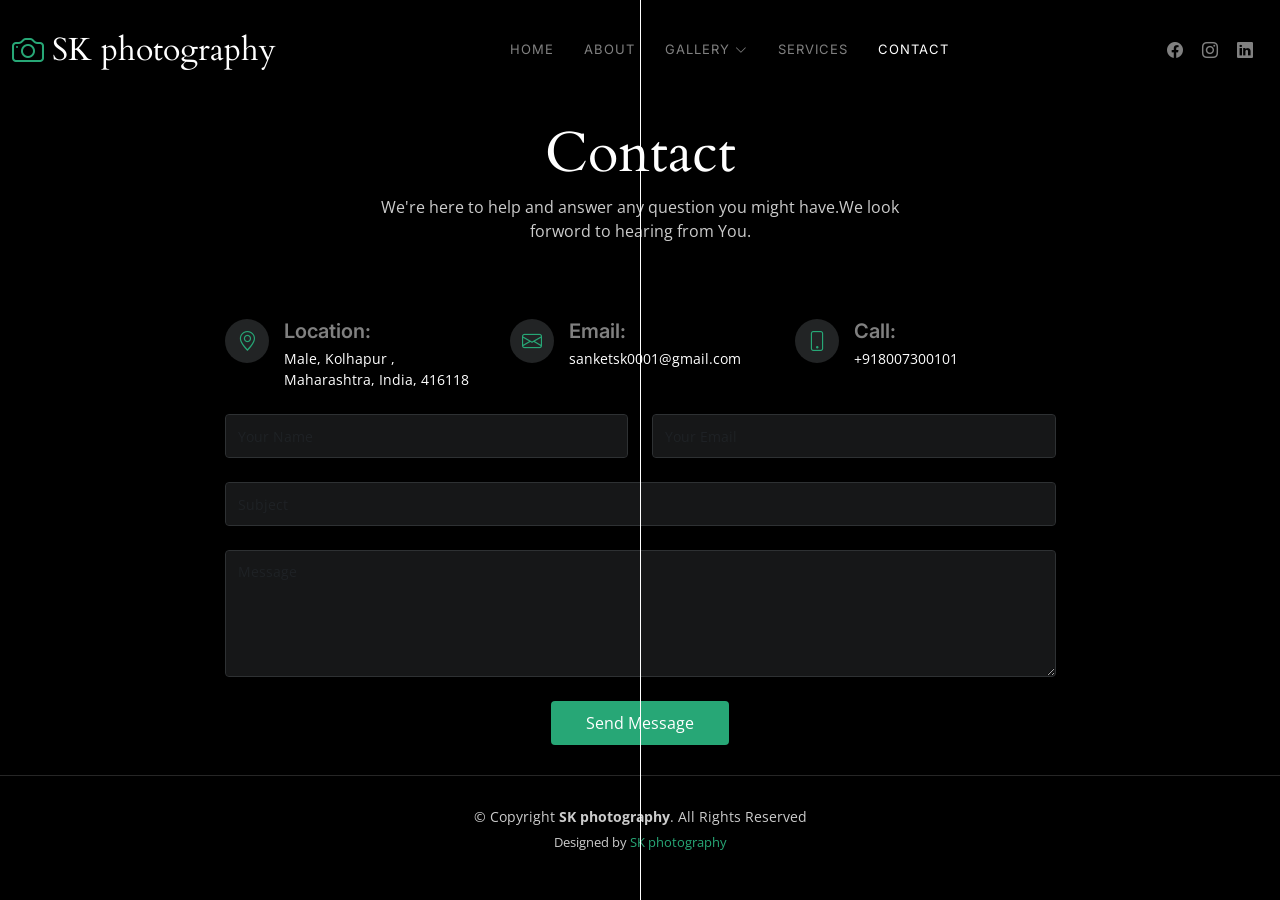
==== contact.html @ 0d8afa53 "Add project files." ====
<!DOCTYPE html>
<html lang="en">

<head>
  <meta charset="utf-8">
  <meta content="width=device-width, initial-scale=1.0" name="viewport">

  <title>SK photography- Contact</title>
  <meta content="" name="description">
  <meta content="" name="keywords">

  <!-- Favicons -->
  <link href="assets/img/favicon.png" rel="icon">
  <link href="assets/img/apple-touch-icon.png" rel="apple-touch-icon">

  <!-- Google Fonts -->
  <link rel="preconnect" href="https://fonts.googleapis.com">
  <link rel="preconnect" href="https://fonts.gstatic.com" crossorigin>
  <link href="https://fonts.googleapis.com/css2?family=Open+Sans:ital,wght@0,300;0,400;0,500;0,600;0,700;1,300;1,400;1,600;1,700&family=Inter:ital,wght@0,300;0,400;0,500;0,600;0,700;1,300;1,400;1,500;1,600;1,700&family=Cardo:ital,wght@0,400;0,700;1,400&display=swap" rel="stylesheet">

  <!-- Vendor CSS Files -->
  <link href="assets/vendor/bootstrap/css/bootstrap.min.css" rel="stylesheet">
  <link href="assets/vendor/bootstrap-icons/bootstrap-icons.css" rel="stylesheet">
  <link href="assets/vendor/swiper/swiper-bundle.min.css" rel="stylesheet">
  <link href="assets/vendor/glightbox/css/glightbox.min.css" rel="stylesheet">
  <link href="assets/vendor/aos/aos.css" rel="stylesheet">

  <!-- Template Main CSS File -->
  <link href="assets/css/main.css" rel="stylesheet">

 
</head>

<body>

  <!-- ======= Header ======= -->
  <header id="header" class="header d-flex align-items-center fixed-top">
    <div class="container-fluid d-flex align-items-center justify-content-between">

      <a href="index.html" class="logo d-flex align-items-center  me-auto me-lg-0">
        <!-- Uncomment the line below if you also wish to use an image logo -->
        <!-- <img src="assets/img/logo.png" alt=""> -->
        <i class="bi bi-camera"></i>
        <h1>SK photography</h1>
      </a>

      <nav id="navbar" class="navbar">
        <ul>
          <li><a href="index.html">Home</a></li>
          <li><a href="about.html">About</a></li>
          <li class="dropdown"><a href="#"><span>Gallery</span> <i class="bi bi-chevron-down dropdown-indicator"></i></a>
            <ul>
              <li><a href="gallery.html">Nature</a></li>
              <li><a href="gallery.html">People</a></li>
              <li><a href="gallery.html">Architecture</a></li>
              <li><a href="gallery.html">Animals</a></li>
              <li><a href="gallery.html">Sports</a></li>
              <li><a href="gallery.html">Travel</a></li>
              
            </ul>
          </li>
          <li><a href="services.html">Services</a></li>
          <li><a href="contact.html" class="active">Contact</a></li>
        </ul>
      </nav><!-- .navbar -->

      <div class="header-social-links">
        
        <a href="https://www.facebook.com/profile.php?viewas=100000686899395&id=100095498732460" class="facebook"><i class="bi bi-facebook"></i></a>
        <a href="https://www.instagram.com/_sanket_sk_0101/" class="instagram"><i class="bi bi-instagram"></i></a>
        <a href="https://www.linkedin.com/in/sanket-kumbhar-64b894189" class="linkedin"><i class="bi bi-linkedin"></i></i></a>
      </div>
      <i class="mobile-nav-toggle mobile-nav-show bi bi-list"></i>
      <i class="mobile-nav-toggle mobile-nav-hide d-none bi bi-x"></i>

    </div>
  </header><!-- End Header -->

  <main id="main" data-aos="fade" data-aos-delay="1500">

    <!-- ======= End Page Header ======= -->
    <div class="page-header d-flex align-items-center">
      <div class="container position-relative">
        <div class="row d-flex justify-content-center">
          <div class="col-lg-6 text-center">
            <h2>Contact</h2>
            <p>We're here to help and answer any question you might have.We look forword to hearing from You.</p>

          </div>
        </div>
      </div>
    </div><!-- End Page Header -->

    <!-- ======= Contact Section ======= -->
    <section id="contact" class="contact">
      <div class="container">

        <div class="row gy-4 justify-content-center">

          <div class="col-lg-3">
            <div class="info-item d-flex">
              <i class="bi bi-geo-alt flex-shrink-0"></i>
              <div>
                <h4>Location:</h4>
                <p>Male, Kolhapur , Maharashtra, India, 416118</p>
              </div>
            </div>
          </div><!-- End Info Item -->

          <div class="col-lg-3">
            <div class="info-item d-flex">
              <i class="bi bi-envelope flex-shrink-0"></i>
              <div>
                <h4>Email:</h4>
                <p>sanketsk0001@gmail.com</p>
              </div>
            </div>
          </div><!-- End Info Item -->

          <div class="col-lg-3">
            <div class="info-item d-flex">
              <i class="bi bi-phone flex-shrink-0"></i>
              <div>
                <h4>Call:</h4>
                <p>+918007300101</p>
              </div>
            </div>
          </div><!-- End Info Item -->

        </div>

        <div class="row justify-content-center mt-4">

          <div class="col-lg-9">
            <form action="forms/contact.php" method="post" role="form" class="php-email-form">
              <div class="row">
                <div class="col-md-6 form-group">
                  <input type="text" name="name" class="form-control" id="name" placeholder="Your Name" required>
                </div>
                <div class="col-md-6 form-group mt-3 mt-md-0">
                  <input type="email" class="form-control" name="email" id="email" placeholder="Your Email" required>
                </div>
              </div>
              <div class="form-group mt-3">
                <input type="text" class="form-control" name="subject" id="subject" placeholder="Subject" required>
              </div>
              <div class="form-group mt-3">
                <textarea class="form-control" name="message" rows="5" placeholder="Message" required></textarea>
              </div>
              <div class="my-3">
                <div class="loading">Loading</div>
                <div class="error-message"></div>
                <div class="sent-message">Your message has been sent. Thank you!</div>
              </div>
              <div class="text-center"><button type="submit">Send Message</button></div>
            </form>
          </div><!-- End Contact Form -->

        </div>

      </div>
    </section><!-- End Contact Section -->

  </main><!-- End #main -->

  <!-- ======= Footer ======= -->
  <footer id="footer" class="footer">
    <div class="container">
      <div class="copyright">
        &copy; Copyright <strong><span>SK photography</span></strong>. All Rights Reserved
      </div>
      <div class="credits">
        
        Designed by <a href="index.html">SK photography</a>
      </div>
    </div>
  </footer><!-- End Footer -->

  <a href="#" class="scroll-top d-flex align-items-center justify-content-center"><i class="bi bi-arrow-up-short"></i></a>

  <div id="preloader">
    <div class="line"></div>
  </div>

  <!-- Vendor JS Files -->
  <script src="assets/vendor/bootstrap/js/bootstrap.bundle.min.js"></script>
  <script src="assets/vendor/swiper/swiper-bundle.min.js"></script>
  <script src="assets/vendor/glightbox/js/glightbox.min.js"></script>
  <script src="assets/vendor/aos/aos.js"></script>
  <script src="assets/vendor/php-email-form/validate.js"></script>

  <!-- Template Main JS File -->
  <script src="assets/js/main.js"></script>

</body>

</html>
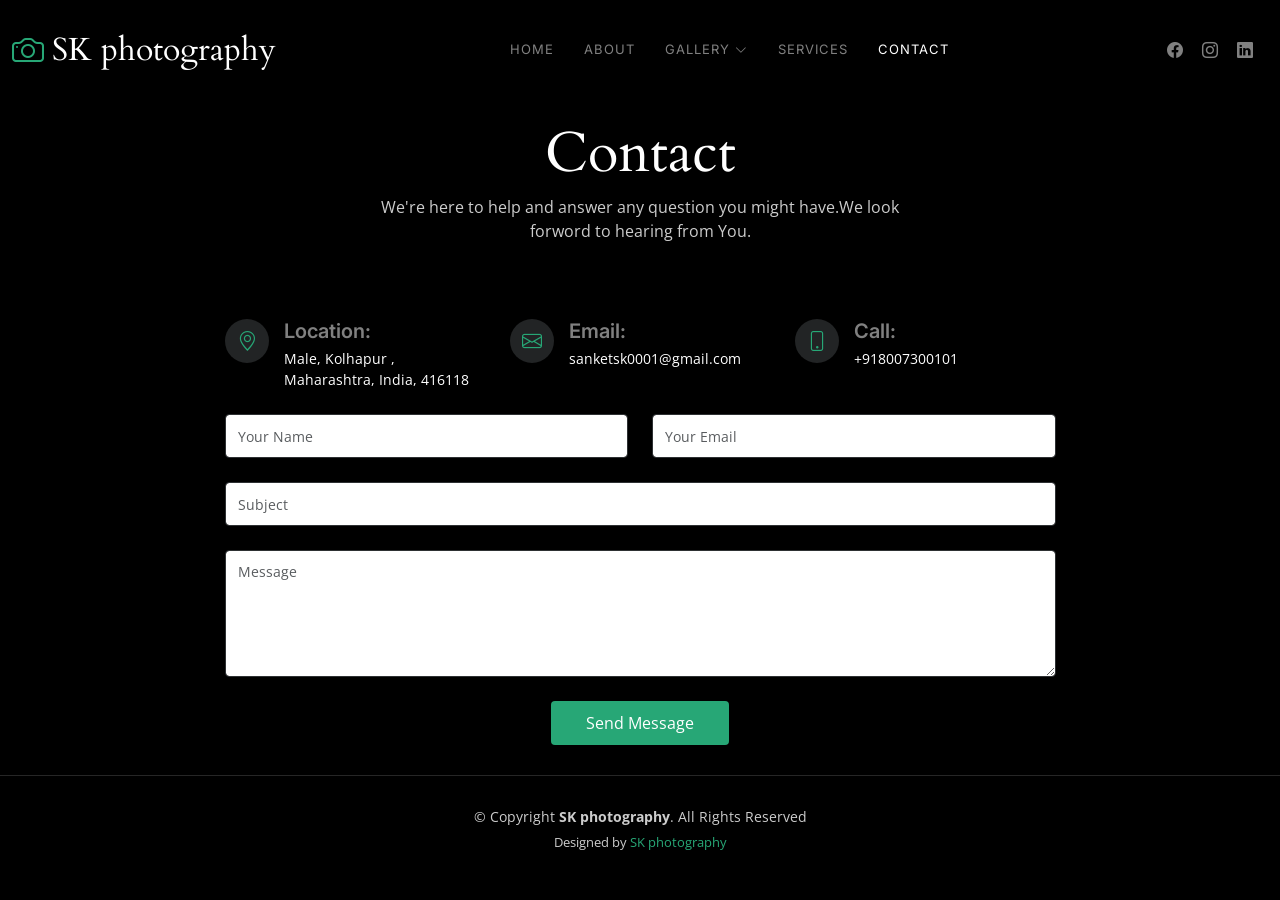
==== commit 9537bf7d: "Update contact.html Signed-off-by: SANKET KUMBHAR <50822007+sanketsk01@users.noreply.github.com>" ====
--- a/contact.html
+++ b/contact.html
@@ -135,17 +135,17 @@
             <form action="forms/contact.php" method="post" role="form" class="php-email-form">
               <div class="row">
                 <div class="col-md-6 form-group">
-                  <input type="text" name="name" class="form-control" id="name" placeholder="Your Name" required>
+                  <input type="text" name="name" class="form-control" id="name" style="background-color: white" placeholder="Your Name" required>
                 </div>
                 <div class="col-md-6 form-group mt-3 mt-md-0">
-                  <input type="email" class="form-control" name="email" id="email" placeholder="Your Email" required>
+                  <input type="email" class="form-control" name="email" id="email" style="background-color: white" placeholder="Your Email" required>
                 </div>
               </div>
               <div class="form-group mt-3">
-                <input type="text" class="form-control" name="subject" id="subject" placeholder="Subject" required>
+                <input type="text" class="form-control" name="subject" id="subject" style="background-color: white" placeholder="Subject" required>
               </div>
               <div class="form-group mt-3">
-                <textarea class="form-control" name="message" rows="5" placeholder="Message" required></textarea>
+                <textarea class="form-control" name="message" rows="5" style="background-color: white" placeholder="Message" required></textarea>
               </div>
               <div class="my-3">
                 <div class="loading">Loading</div>
@@ -194,4 +194,4 @@
 
 </body>
 
-</html>+</html>
--- a/assets/css/main.css
+++ b/assets/css/main.css
@@ -0,0 +1,1254 @@
+
+/* Fonts */
+:root {
+  --font-default: "Open Sans", system-ui, -apple-system, "Segoe UI", Roboto, "Helvetica Neue", Arial, "Noto Sans", "Liberation Sans", sans-serif, "Apple Color Emoji", "Segoe UI Emoji", "Segoe UI Symbol", "Noto Color Emoji";
+  --font-primary: "Inter", sans-serif;
+  --font-secondary: "Cardo", sans-serif;
+}
+
+/* Colors */
+:root {
+  --color-default: #fafafa;
+  --color-primary: #27a776;
+  --color-secondary: #161718;
+}
+
+/* Smooth scroll behavior */
+:root {
+  scroll-behavior: smooth;
+}
+
+/*--------------------------------------------------------------
+# General
+--------------------------------------------------------------*/
+body {
+  font-family: var(--font-default);
+  color: var(--color-default);
+  background-color: #000;
+}
+
+a {
+  color: var(--color-primary);
+  text-decoration: none;
+}
+
+a:hover {
+  color: #32cf93;
+  text-decoration: none;
+}
+
+h1,
+h2,
+h3,
+h4,
+h5,
+h6 {
+  font-family: var(--font-primary);
+}
+
+/*--------------------------------------------------------------
+# Sections & Section Header
+--------------------------------------------------------------*/
+.section-header {
+  padding-bottom: 40px;
+}
+
+.section-header h2 {
+  font-size: 14px;
+  font-weight: 500;
+  padding: 0;
+  line-height: 1px;
+  margin: 0 0 5px 0;
+  letter-spacing: 2px;
+  text-transform: uppercase;
+  color: rgba(255, 255, 255, 0.6);
+  font-family: var(--font-primary);
+}
+
+.section-header h2::after {
+  content: "";
+  width: 120px;
+  height: 1px;
+  display: inline-block;
+  background: #5bd9a9;
+  margin: 4px 10px;
+}
+
+.section-header p {
+  margin: 0;
+  margin: 0;
+  font-size: 36px;
+  font-weight: 700;
+  font-family: var(--font-secondary);
+  color: #fff;
+}
+
+/*--------------------------------------------------------------
+# Page Header
+--------------------------------------------------------------*/
+.page-header {
+  padding: 120px 0 60px 0;
+  min-height: 30vh;
+  position: relative;
+}
+
+.page-header h2 {
+  font-size: 56px;
+  font-weight: 500;
+  color: #fff;
+  font-family: var(--font-secondary);
+}
+
+@media (max-width: 768px) {
+  .page-header h2 {
+    font-size: 36px;
+  }
+}
+
+.page-header p {
+  color: rgba(255, 255, 255, 0.8);
+}
+
+.page-header .cta-btn {
+  font-family: var(--font-primary);
+  font-weight: 400;
+  font-size: 14px;
+  display: inline-block;
+  padding: 12px 40px;
+  border-radius: 4px;
+  letter-spacing: 1px;
+  text-transform: uppercase;
+  transition: 0.3s;
+  color: #fff;
+  background: var(--color-primary);
+}
+
+.page-header .cta-btn:hover {
+  background: #2cbc85;
+}
+
+/*--------------------------------------------------------------
+# Scroll top button
+--------------------------------------------------------------*/
+.scroll-top {
+  position: fixed;
+  visibility: hidden;
+  opacity: 0;
+  right: 15px;
+  bottom: -15px;
+  z-index: 99999;
+  background: var(--color-primary);
+  width: 44px;
+  height: 44px;
+  border-radius: 50px;
+  transition: all 0.4s;
+}
+
+.scroll-top i {
+  font-size: 24px;
+  color: #fff;
+  line-height: 0;
+}
+
+.scroll-top:hover {
+  background: rgba(39, 167, 118, 0.8);
+  color: #fff;
+}
+
+.scroll-top.active {
+  visibility: visible;
+  opacity: 1;
+  bottom: 15px;
+}
+
+/*--------------------------------------------------------------
+# Preloader
+--------------------------------------------------------------*/
+#preloader {
+  display: flex;
+  position: fixed;
+  inset: 0;
+  width: 100%;
+  height: 100vh;
+  z-index: 99999;
+}
+
+#preloader:before,
+#preloader:after {
+  content: "";
+  background-color: var(--color-secondary);
+  position: absolute;
+  inset: 0;
+  width: 50%;
+  height: 100%;
+  transition: all 0.3s ease 0s;
+  z-index: -1;
+}
+
+#preloader:after {
+  left: auto;
+  right: 0;
+}
+
+#preloader .line {
+  position: relative;
+  overflow: hidden;
+  margin: auto;
+  width: 1px;
+  height: 280px;
+  transition: all 0.8s ease 0s;
+}
+
+#preloader .line:before {
+  content: "";
+  position: absolute;
+  background-color: #fff;
+  left: 0;
+  top: 50%;
+  width: 1px;
+  height: 0%;
+  transform: translateY(-50%);
+  animation: lineincrease 1000ms ease-in-out 0s forwards;
+}
+
+#preloader .line:after {
+  content: "";
+  position: absolute;
+  background-color: #999;
+  left: 0;
+  top: 0;
+  width: 1px;
+  height: 100%;
+  transform: translateY(-100%);
+  animation: linemove 1200ms linear 0s infinite;
+  animation-delay: 2000ms;
+}
+
+#preloader.loaded .line {
+  opacity: 0;
+  height: 100% !important;
+}
+
+#preloader.loaded .line:after {
+  opacity: 0;
+}
+
+#preloader.loaded:before,
+#preloader.loaded:after {
+  animation: preloaderfinish 300ms ease-in-out 500ms forwards;
+}
+
+@keyframes lineincrease {
+  0% {
+    height: 0%;
+  }
+
+  100% {
+    height: 100%;
+  }
+}
+
+@keyframes linemove {
+  0% {
+    transform: translateY(200%);
+  }
+
+  100% {
+    transform: translateY(-100%);
+  }
+}
+
+@keyframes preloaderfinish {
+  0% {
+    width: 5 0%;
+  }
+
+  100% {
+    width: 0%;
+  }
+}
+
+/*--------------------------------------------------------------
+# Header
+--------------------------------------------------------------*/
+.header {
+  transition: all 0.5s;
+  z-index: 997;
+  padding: 30px 0;
+  background-color: #000;
+}
+
+.header .logo {
+  transition: 0.3s;
+}
+
+.header .logo img {
+  max-height: 40px;
+  margin-right: 8px;
+}
+
+.header .logo h1 {
+  font-size: 32px;
+  margin: 0;
+  font-weight: 400;
+  color: #fff;
+  font-family: var(--font-secondary);
+}
+
+.header .logo i {
+  font-size: 32px;
+  margin-right: 8px;
+  line-height: 0;
+}
+
+@media (max-width: 575px) {
+  .header .logo h1 {
+    font-size: 26px;
+  }
+
+  .header .logo i {
+    font-size: 24px;
+  }
+}
+
+.header .header-social-links {
+  padding-right: 15px;
+}
+
+.header .header-social-links a {
+  color: rgba(255, 255, 255, 0.5);
+  padding-left: 15px;
+  display: inline-block;
+  line-height: 0px;
+  transition: 0.3s;
+  font-size: 16px;
+}
+
+.header .header-social-links a:hover {
+  color: #fff;
+}
+
+@media (max-width: 575px) {
+  .header .header-social-links a {
+    padding-left: 5px;
+  }
+}
+
+/*--------------------------------------------------------------
+# Desktop Navigation
+--------------------------------------------------------------*/
+@media (min-width: 1280px) {
+  .navbar {
+    padding: 0;
+  }
+
+  .navbar ul {
+    margin: 0;
+    padding: 0;
+    display: flex;
+    list-style: none;
+    align-items: center;
+  }
+
+  .navbar li {
+    position: relative;
+  }
+
+  .navbar a,
+  .navbar a:focus {
+    display: flex;
+    align-items: center;
+    justify-content: space-between;
+    padding: 10px 0 10px 30px;
+    font-family: var(--font-primary);
+    text-transform: uppercase;
+    letter-spacing: 1px;
+    font-size: 13px;
+    font-weight: 400;
+    color: rgba(255, 255, 255, 0.5);
+    white-space: nowrap;
+    transition: 0.3s;
+  }
+
+  .navbar a i,
+  .navbar a:focus i {
+    font-size: 12px;
+    line-height: 0;
+    margin-left: 5px;
+  }
+
+  .navbar a:hover,
+  .navbar .active,
+  .navbar .active:focus,
+  .navbar li:hover>a {
+    color: #fff;
+  }
+
+  .navbar .dropdown ul {
+    display: block;
+    position: absolute;
+    left: 14px;
+    top: calc(100% + 30px);
+    margin: 0;
+    padding: 10px 0;
+    z-index: 99;
+    opacity: 0;
+    visibility: hidden;
+    background: var(--color-secondary);
+    transition: 0.3s;
+    border-radius: 4px;
+  }
+
+  .navbar .dropdown ul li {
+    min-width: 200px;
+  }
+
+  .navbar .dropdown ul a {
+    padding: 10px 20px;
+    font-size: 15px;
+    text-transform: none;
+    font-weight: 400;
+  }
+
+  .navbar .dropdown ul a i {
+    font-size: 12px;
+  }
+
+  .navbar .dropdown ul a:hover,
+  .navbar .dropdown ul .active:hover,
+  .navbar .dropdown ul li:hover>a {
+    color: #fff;
+  }
+
+  .navbar .dropdown:hover>ul {
+    opacity: 1;
+    top: 100%;
+    visibility: visible;
+  }
+
+  .navbar .dropdown .dropdown ul {
+    top: 0;
+    left: calc(100% - 30px);
+    visibility: hidden;
+  }
+
+  .navbar .dropdown .dropdown:hover>ul {
+    opacity: 1;
+    top: 0;
+    left: 100%;
+    visibility: visible;
+  }
+}
+
+@media (min-width: 1280px) and (max-width: 1366px) {
+  .navbar .dropdown .dropdown ul {
+    left: -90%;
+  }
+
+  .navbar .dropdown .dropdown:hover>ul {
+    left: -100%;
+  }
+}
+
+@media (min-width: 1280px) {
+
+  .mobile-nav-show,
+  .mobile-nav-hide {
+    display: none;
+  }
+}
+
+/*--------------------------------------------------------------
+# Mobile Navigation
+--------------------------------------------------------------*/
+@media (max-width: 1279px) {
+  .navbar {
+    position: fixed;
+    top: 0;
+    right: -100%;
+    width: 100%;
+    max-width: 400px;
+    bottom: 0;
+    transition: 0.3s;
+    z-index: 9997;
+  }
+
+  .navbar ul {
+    position: absolute;
+    inset: 0;
+    padding: 50px 0 10px 0;
+    margin: 0;
+    background: rgba(0, 0, 0, 0.9);
+    overflow-y: auto;
+    transition: 0.3s;
+    z-index: 9998;
+  }
+
+  .navbar a,
+  .navbar a:focus {
+    display: flex;
+    align-items: center;
+    justify-content: space-between;
+    padding: 10px 20px;
+    font-family: var(--font-primary);
+    font-size: 13px;
+    text-transform: uppercase;
+    font-weight: 400;
+    color: rgba(255, 255, 255, 0.5);
+    letter-spacing: 1px;
+    white-space: nowrap;
+    transition: 0.3s;
+  }
+
+  .navbar a i,
+  .navbar a:focus i {
+    font-size: 12px;
+    line-height: 0;
+    margin-left: 5px;
+  }
+
+  .navbar a:hover,
+  .navbar .active,
+  .navbar .active:focus,
+  .navbar li:hover>a {
+    color: #fff;
+  }
+
+  .navbar .dropdown ul,
+  .navbar .dropdown .dropdown ul {
+    position: static;
+    display: none;
+    padding: 10px 0;
+    margin: 10px 20px;
+    transition: all 0.5s ease-in-out;
+    border: 1px solid black;
+  }
+
+  .navbar .dropdown>.dropdown-active,
+  .navbar .dropdown .dropdown>.dropdown-active {
+    display: block;
+  }
+
+  .mobile-nav-show {
+    color: #fff;
+    font-size: 28px;
+    cursor: pointer;
+    line-height: 0;
+    transition: 0.5s;
+    z-index: 9999;
+    margin: 0 10px 0 10px;
+  }
+
+  .mobile-nav-hide {
+    color: #fff;
+    font-size: 32px;
+    cursor: pointer;
+    line-height: 0;
+    transition: 0.5s;
+    position: fixed;
+    right: 20px;
+    top: 20px;
+    z-index: 9999;
+  }
+
+  .mobile-nav-active {
+    overflow: hidden;
+  }
+
+  .mobile-nav-active .navbar {
+    right: 0;
+  }
+
+  .mobile-nav-active .navbar:before {
+    content: "";
+    position: fixed;
+    inset: 0;
+    background: rgba(22, 23, 24, 0.8);
+    z-index: 9996;
+  }
+}
+
+/*--------------------------------------------------------------
+# About Section
+--------------------------------------------------------------*/
+.about .content h2 {
+  font-weight: 700;
+  font-size: 24px;
+  color: var(--color-primary);
+}
+
+.about .content ul {
+  list-style: none;
+  padding: 0;
+}
+
+.about .content ul li {
+  margin-bottom: 20px;
+  display: flex;
+  align-items: center;
+}
+
+.about .content ul strong {
+  margin-right: 10px;
+}
+
+.about .content ul i {
+  font-size: 16px;
+  margin-right: 5px;
+  color: var(--color-primary);
+  line-height: 0;
+}
+
+/*--------------------------------------------------------------
+# Testimonials Section
+--------------------------------------------------------------*/
+.testimonials {
+  margin-top: 80px;
+}
+
+.testimonials .testimonial-item {
+  box-sizing: content-box;
+  padding: 30px;
+  margin: 40px 30px;
+  background: var(--color-secondary);
+  min-height: 320px;
+  display: flex;
+  flex-direction: column;
+  text-align: center;
+  transition: 0.3s;
+}
+
+.testimonials .testimonial-item .stars {
+  margin-bottom: 15px;
+}
+
+.testimonials .testimonial-item .stars i {
+  color: #ffc107;
+  margin: 0 1px;
+}
+
+.testimonials .testimonial-item .testimonial-img {
+  width: 90px;
+  border-radius: 50%;
+  border: 5px solid #474a4d;
+  margin: 0 auto;
+}
+
+.testimonials .testimonial-item h3 {
+  font-size: 18px;
+  font-weight: bold;
+  margin: 10px 0 5px 0;
+  color: #fff;
+}
+
+.testimonials .testimonial-item h4 {
+  font-size: 14px;
+  color: rgba(255, 255, 255, 0.5);
+  margin: 0;
+}
+
+.testimonials .testimonial-item p {
+  font-style: italic;
+  margin: 0 auto 15px auto;
+}
+
+.testimonials .swiper-pagination {
+  margin-top: 20px;
+  position: relative;
+}
+
+.testimonials .swiper-pagination .swiper-pagination-bullet {
+  width: 12px;
+  height: 12px;
+  background-color: rgba(255, 255, 255, 0.2);
+  opacity: 1;
+}
+
+.testimonials .swiper-pagination .swiper-pagination-bullet-active {
+  background-color: rgba(255, 255, 255, 0.5);
+}
+
+.testimonials .swiper-slide {
+  opacity: 0.3;
+}
+
+@media (max-width: 1199px) {
+  .testimonials .swiper-slide-active {
+    opacity: 1;
+  }
+
+  .testimonials .swiper-pagination {
+    margin-top: 0;
+  }
+
+  .testimonials .testimonial-item {
+    margin: 40px 20px;
+  }
+}
+
+@media (min-width: 1200px) {
+  .testimonials .swiper-slide-next {
+    opacity: 1;
+    transform: scale(1.12);
+  }
+}
+
+/*--------------------------------------------------------------
+# Pricing Section
+--------------------------------------------------------------*/
+.gallery {
+  margin-top: 40px;
+}
+
+.gallery .gallery-item {
+  position: relative;
+  overflow: hidden;
+  border-radius: 10px;
+}
+
+.gallery .gallery-item img {
+  transition: 0.3s;
+}
+
+.gallery .gallery-links {
+  position: absolute;
+  inset: 0;
+  opacity: 0;
+  transition: all ease-in-out 0.3s;
+  background: rgba(0, 0, 0, 0.6);
+  z-index: 3;
+}
+
+.gallery .gallery-links .preview-link,
+.gallery .gallery-links .details-link {
+  font-size: 20px;
+  color: rgba(255, 255, 255, 0.5);
+  transition: 0.3s;
+  line-height: 1.2;
+  margin: 30px 8px 0 8px;
+}
+
+.gallery .gallery-links .preview-link:hover,
+.gallery .gallery-links .details-link:hover {
+  color: #fff;
+}
+
+.gallery .gallery-links .details-link {
+  font-size: 30px;
+  line-height: 0;
+}
+
+.gallery .gallery-item:hover .gallery-links {
+  opacity: 1;
+}
+
+.gallery .gallery-item:hover .preview-link,
+.gallery .gallery-item:hover .details-link {
+  margin-top: 0;
+}
+
+.gallery .gallery-item:hover img {
+  transform: scale(1.1);
+}
+
+.glightbox-clean .gslide-description {
+  background: #222425;
+}
+
+.glightbox-clean .gslide-title {
+  color: rgba(255, 255, 255, 0.8);
+  margin: 0;
+}
+
+/*--------------------------------------------------------------
+# Gallery Single Section
+--------------------------------------------------------------*/
+.gallery-single .portfolio-details-slider img {
+  width: 100%;
+}
+
+.gallery-single .portfolio-details-slider .swiper-pagination .swiper-pagination-bullet {
+  width: 12px;
+  height: 12px;
+  background-color: rgba(255, 255, 255, 0.7);
+  opacity: 1;
+}
+
+.gallery-single .portfolio-details-slider .swiper-pagination .swiper-pagination-bullet-active {
+  background-color: var(--color-primary);
+}
+
+.gallery-single .swiper-button-prev,
+.gallery-single .swiper-button-next {
+  width: 48px;
+  height: 48px;
+}
+
+.gallery-single .swiper-button-prev:after,
+.gallery-single .swiper-button-next:after {
+  color: rgba(255, 255, 255, 0.8);
+  background-color: rgba(0, 0, 0, 0.2);
+  font-size: 24px;
+  border-radius: 50%;
+  width: 48px;
+  height: 48px;
+  display: flex;
+  align-items: center;
+  justify-content: center;
+  transition: 0.3s;
+}
+
+.gallery-single .swiper-button-prev:hover:after,
+.gallery-single .swiper-button-next:hover:after {
+  background-color: rgba(0, 0, 0, 0.6);
+}
+
+@media (max-width: 575px) {
+
+  .gallery-single .swiper-button-prev,
+  .gallery-single .swiper-button-next {
+    display: none;
+  }
+}
+
+.gallery-single .portfolio-info h3 {
+  font-size: 22px;
+  font-weight: 700;
+  margin-bottom: 20px;
+  padding-bottom: 20px;
+  position: relative;
+  font-family: var(--font-secondary);
+}
+
+.gallery-single .portfolio-info h3:after {
+  content: "";
+  position: absolute;
+  display: block;
+  width: 50px;
+  height: 3px;
+  background: var(--color-primary);
+  left: 0;
+  bottom: 0;
+}
+
+.gallery-single .portfolio-info ul {
+  list-style: none;
+  padding: 0;
+  font-size: 15px;
+}
+
+.gallery-single .portfolio-info ul li {
+  display: flex;
+  flex-direction: column;
+  padding-bottom: 15px;
+}
+
+.gallery-single .portfolio-info ul strong {
+  text-transform: uppercase;
+  font-weight: 400;
+  color: #6b7075;
+  font-size: 14px;
+}
+
+.gallery-single .portfolio-info .btn-visit {
+  padding: 8px 40px;
+  background: var(--color-primary);
+  color: #fff;
+  border-radius: 50px;
+  transition: 0.3s;
+}
+
+.gallery-single .portfolio-info .btn-visit:hover {
+  background: #2cbc85;
+}
+
+.gallery-single .portfolio-description h2 {
+  font-size: 26px;
+  font-weight: 700;
+  margin-bottom: 20px;
+  color: #fff;
+  font-family: var(--font-secondary);
+}
+
+.gallery-single .portfolio-description p {
+  padding: 0;
+}
+
+.gallery-single .portfolio-description .testimonial-item {
+  padding: 30px 30px 0 30px;
+  position: relative;
+  background: var(--color-secondary);
+  height: 100%;
+  margin-bottom: 50px;
+}
+
+.gallery-single .portfolio-description .testimonial-item .testimonial-img {
+  width: 90px;
+  border-radius: 50px;
+  border: 6px solid #2e3133;
+  float: left;
+  margin: 0 10px 0 0;
+}
+
+.gallery-single .portfolio-description .testimonial-item h3 {
+  font-size: 18px;
+  font-weight: bold;
+  margin: 15px 0 5px 0;
+  padding-top: 20px;
+}
+
+.gallery-single .portfolio-description .testimonial-item h4 {
+  font-size: 14px;
+  color: rgba(255, 255, 255, 0.6);
+  margin: 0;
+}
+
+.gallery-single .portfolio-description .testimonial-item .quote-icon-left,
+.gallery-single .portfolio-description .testimonial-item .quote-icon-right {
+  color: #5bd9a9;
+  font-size: 26px;
+  line-height: 0;
+}
+
+.gallery-single .portfolio-description .testimonial-item .quote-icon-left {
+  display: inline-block;
+  left: -5px;
+  position: relative;
+}
+
+.gallery-single .portfolio-description .testimonial-item .quote-icon-right {
+  display: inline-block;
+  right: -5px;
+  position: relative;
+  top: 10px;
+  transform: scale(-1, -1);
+}
+
+.gallery-single .portfolio-description .testimonial-item p {
+  font-style: italic;
+  margin: 0 0 15px 0 0 0;
+  padding: 0;
+}
+
+/*--------------------------------------------------------------
+# Services Section
+--------------------------------------------------------------*/
+.services .service-item {
+  padding: 50px 30px;
+  transition: all ease-in-out 0.4s;
+  background: var(--color-secondary);
+  height: 100%;
+  overflow: hidden;
+  z-index: 1;
+}
+
+.services .service-item:before {
+  content: "";
+  position: absolute;
+  background: #1d1f20;
+  top: -200px;
+  transition: all 0.3s;
+  z-index: -1;
+}
+
+.services .service-item i {
+  background: var(--color-primary);
+  color: #fff;
+  font-size: 24px;
+  transition: 0.3s;
+  display: flex;
+  align-items: center;
+  justify-content: center;
+  width: 56px;
+  height: 56px;
+  border-radius: 50%;
+}
+
+.services .service-item h4 {
+  font-weight: 600;
+  margin: 15px 0 0 0;
+  transition: 0.3s;
+  font-size: 20px;
+}
+
+.services .service-item h4 a {
+  color: #fff;
+}
+
+.services .service-item p {
+  line-height: 24px;
+  font-size: 14px;
+  margin: 15px 0 0 0;
+}
+
+.services .service-item:hover:before {
+  background: var(--color-primary);
+  right: 0;
+  top: 0;
+  width: 100%;
+  height: 100%;
+  border-radius: 0px;
+}
+
+.services .service-item:hover h4 a,
+.services .service-item:hover p {
+  color: #fff;
+}
+
+.services .service-item:hover i {
+  background: #fff;
+  color: var(--color-primary);
+}
+
+/*--------------------------------------------------------------
+# Pricing Section
+--------------------------------------------------------------*/
+.pricing {
+  margin-top: 80px;
+}
+
+.pricing .pricing-item {
+  border-bottom: 1px dashed #474a4d;
+  width: 100%;
+  height: 100%;
+  padding: 0 0 15px 0;
+}
+
+.pricing .pricing-item h3 {
+  margin: 0;
+  font-size: 18px;
+  font-weight: 500;
+  color: rgba(255, 255, 255, 0.6);
+}
+
+.pricing .pricing-item h4 {
+  margin: 0;
+  font-size: 16px;
+}
+
+/*--------------------------------------------------------------
+# Contact Section
+--------------------------------------------------------------*/
+.contact .info-item+.info-item {
+  margin-top: 40px;
+}
+
+.contact .info-item i {
+  font-size: 20px;
+  color: var(--color-primary);
+  float: left;
+  width: 44px;
+  height: 44px;
+  background: #222425;
+  display: flex;
+  justify-content: center;
+  align-items: center;
+  border-radius: 50px;
+  transition: all 0.3s ease-in-out;
+  margin-right: 15px;
+}
+
+.contact .info-item h4 {
+  padding: 0;
+  font-size: 20px;
+  font-weight: 600;
+  margin-bottom: 5px;
+  color: rgba(255, 255, 255, 0.5);
+}
+
+.contact .info-item p {
+  padding: 0;
+  margin-bottom: 0;
+  font-size: 14px;
+  color: #fff;
+}
+
+.contact .info-item:hover i {
+  background: var(--color-primary);
+  color: #fff;
+}
+
+.contact .php-email-form {
+  width: 100%;
+}
+
+.contact .php-email-form .form-group {
+  padding-bottom: 8px;
+}
+
+.contact .php-email-form .error-message {
+  display: none;
+  color: #fff;
+  background: #df1529;
+  text-align: left;
+  padding: 15px;
+  font-weight: 600;
+}
+
+.contact .php-email-form .error-message br+br {
+  margin-top: 25px;
+}
+
+.contact .php-email-form .sent-message {
+  display: none;
+  color: #fff;
+  background: var(--color-primary);
+  text-align: center;
+  padding: 15px;
+  font-weight: 600;
+}
+
+.contact .php-email-form .loading {
+  display: none;
+  background: var(--color-secondary);
+  text-align: center;
+  padding: 15px;
+  color: rgba(255, 255, 255, 0.6);
+}
+
+.contact .php-email-form .loading:before {
+  content: "";
+  display: inline-block;
+  border-radius: 50%;
+  width: 24px;
+  height: 24px;
+  margin: 0 10px -6px 0;
+  border: 3px solid var(--color-primary);
+  border-top-color: var(--color-secondary);
+  animation: animate-loading 1s linear infinite;
+}
+
+.contact .php-email-form input,
+.contact .php-email-form textarea {
+  border-radius: 4px;
+  box-shadow: none;
+  font-size: 14px;
+  background-color: var(--color-secondary);
+  border: 1px solid #2e3133;
+  color: #fff;
+}
+
+.contact .php-email-form input {
+  height: 44px;
+}
+
+.contact .php-email-form textarea {
+  padding: 10px 12px;
+}
+
+.contact .php-email-form button[type=submit] {
+  background: var(--color-primary);
+  border: 0;
+  padding: 10px 35px;
+  color: #fff;
+  transition: 0.4s;
+  border-radius: 4px;
+}
+
+.contact .php-email-form button[type=submit]:hover {
+  background: rgba(39, 167, 118, 0.8);
+}
+
+@keyframes animate-loading {
+  0% {
+    transform: rotate(0deg);
+  }
+
+  100% {
+    transform: rotate(360deg);
+  }
+}
+
+/*--------------------------------------------------------------
+# Hero Section
+--------------------------------------------------------------*/
+.hero {
+  width: 100%;
+  min-height: 30vh;
+  background: #000;
+  background-size: cover;
+  position: relative;
+  padding: 140px 0 60px 0;
+}
+
+.hero h2 {
+  margin: 0 0 10px 0;
+  font-size: 38px;
+  font-weight: 700;
+  color: #fff;
+  font-family: var(--font-secondary);
+}
+
+.hero h2 span {
+  position: relative;
+  z-index: 1;
+  padding: 0 5px;
+  display: inline-block;
+}
+
+.hero h2 span:before {
+  content: "";
+  position: absolute;
+  height: 50%;
+  bottom: 0;
+  left: 0;
+  right: 0;
+  background: var(--color-primary);
+  z-index: -1;
+}
+
+.hero p {
+  color: rgba(255, 255, 255, 0.6);
+  margin-bottom: 30px;
+  font-size: 18px;
+}
+
+.hero .btn-get-started {
+  font-family: var(--font-primary);
+  font-weight: 400;
+  font-size: 14px;
+  display: inline-block;
+  padding: 12px 40px;
+  border-radius: 4px;
+  letter-spacing: 1px;
+  text-transform: uppercase;
+  transition: 0.3s;
+  color: #fff;
+  background: var(--color-primary);
+}
+
+.hero .btn-get-started:hover {
+  background: #2cbc85;
+}
+
+@media (max-width: 768px) {
+  .hero h2 {
+    font-size: 32px;
+  }
+}
+
+/*--------------------------------------------------------------
+# Footer
+--------------------------------------------------------------*/
+.footer {
+  margin-top: 30px;
+  padding: 30px 0;
+  font-size: 14px;
+  border-top: 1px solid rgba(255, 255, 255, 0.15);
+}
+
+.footer .copyright {
+  text-align: center;
+  color: rgba(255, 255, 255, 0.8);
+}
+
+.footer .credits {
+  padding-top: 6px;
+  text-align: center;
+  font-size: 13px;
+  color: rgba(255, 255, 255, 0.8);
+}
+
+.footer .credits a {
+  color: var(--color-primary);
+}
